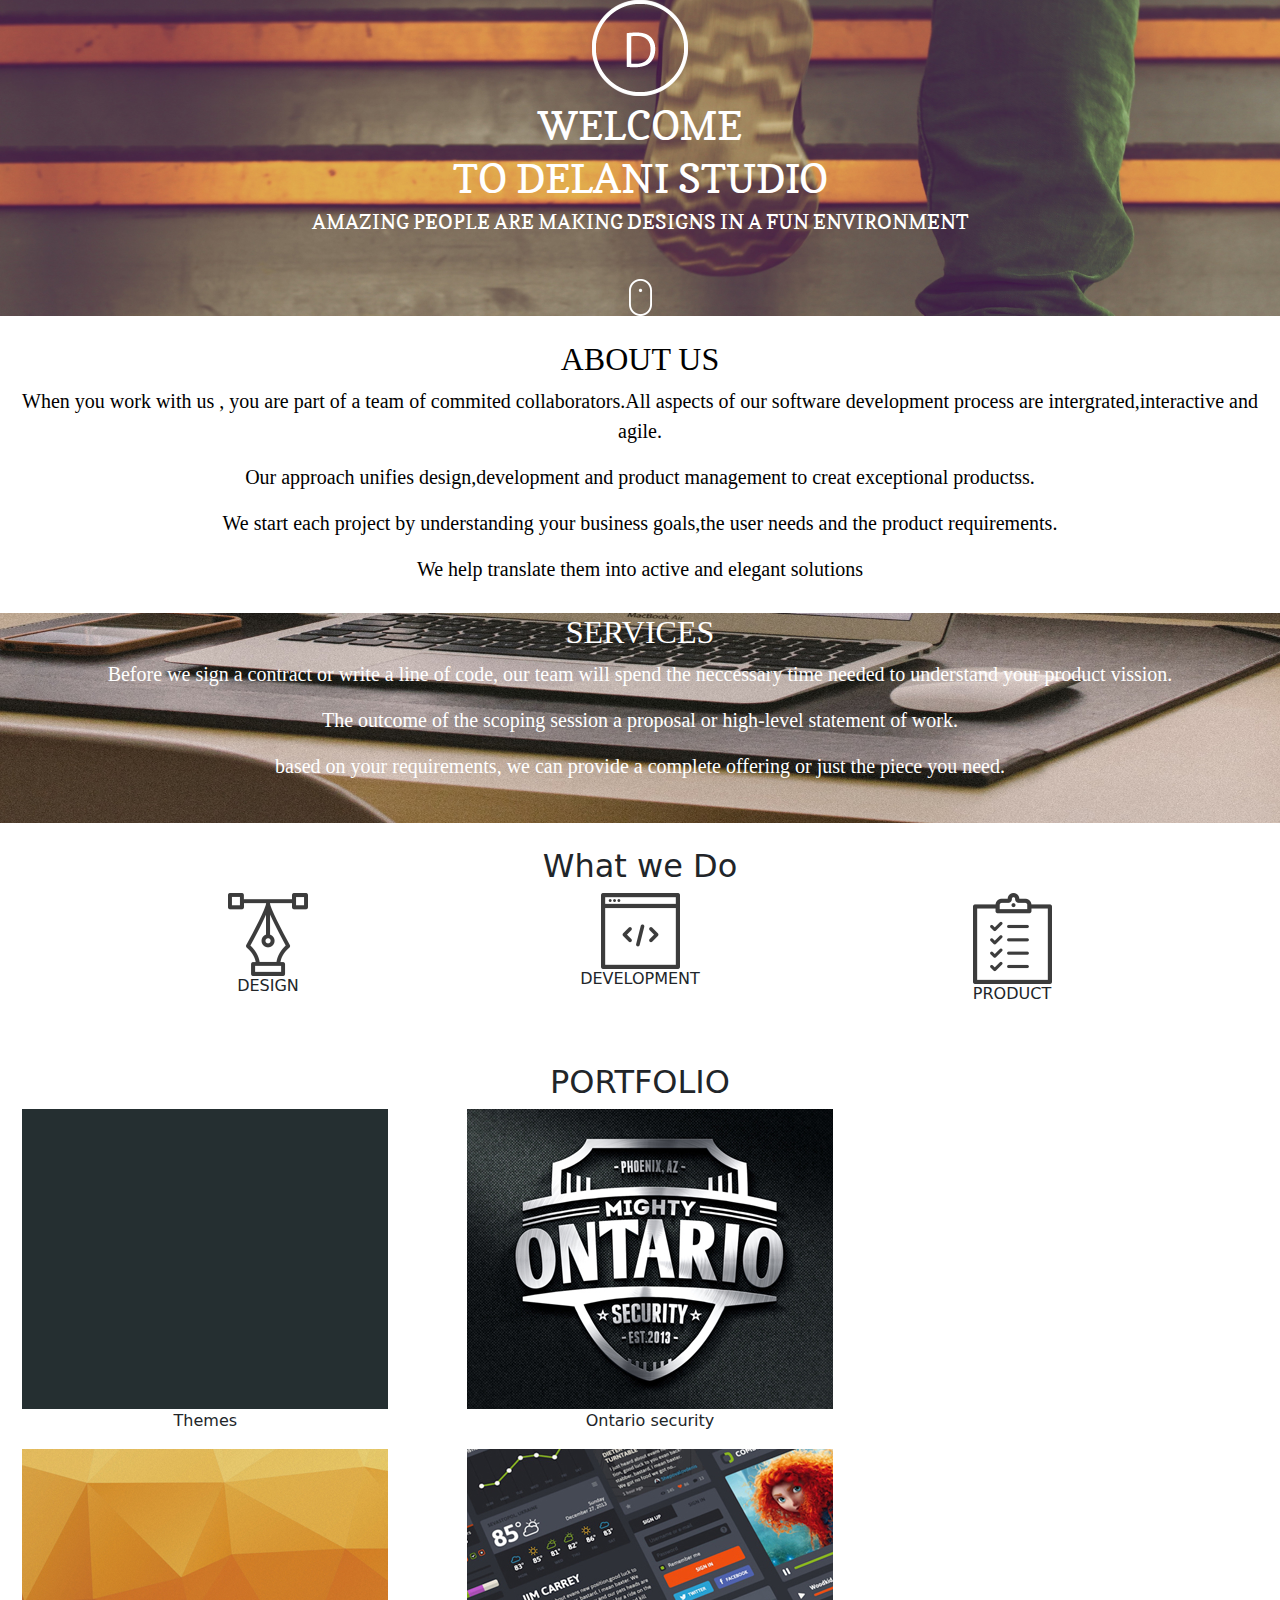
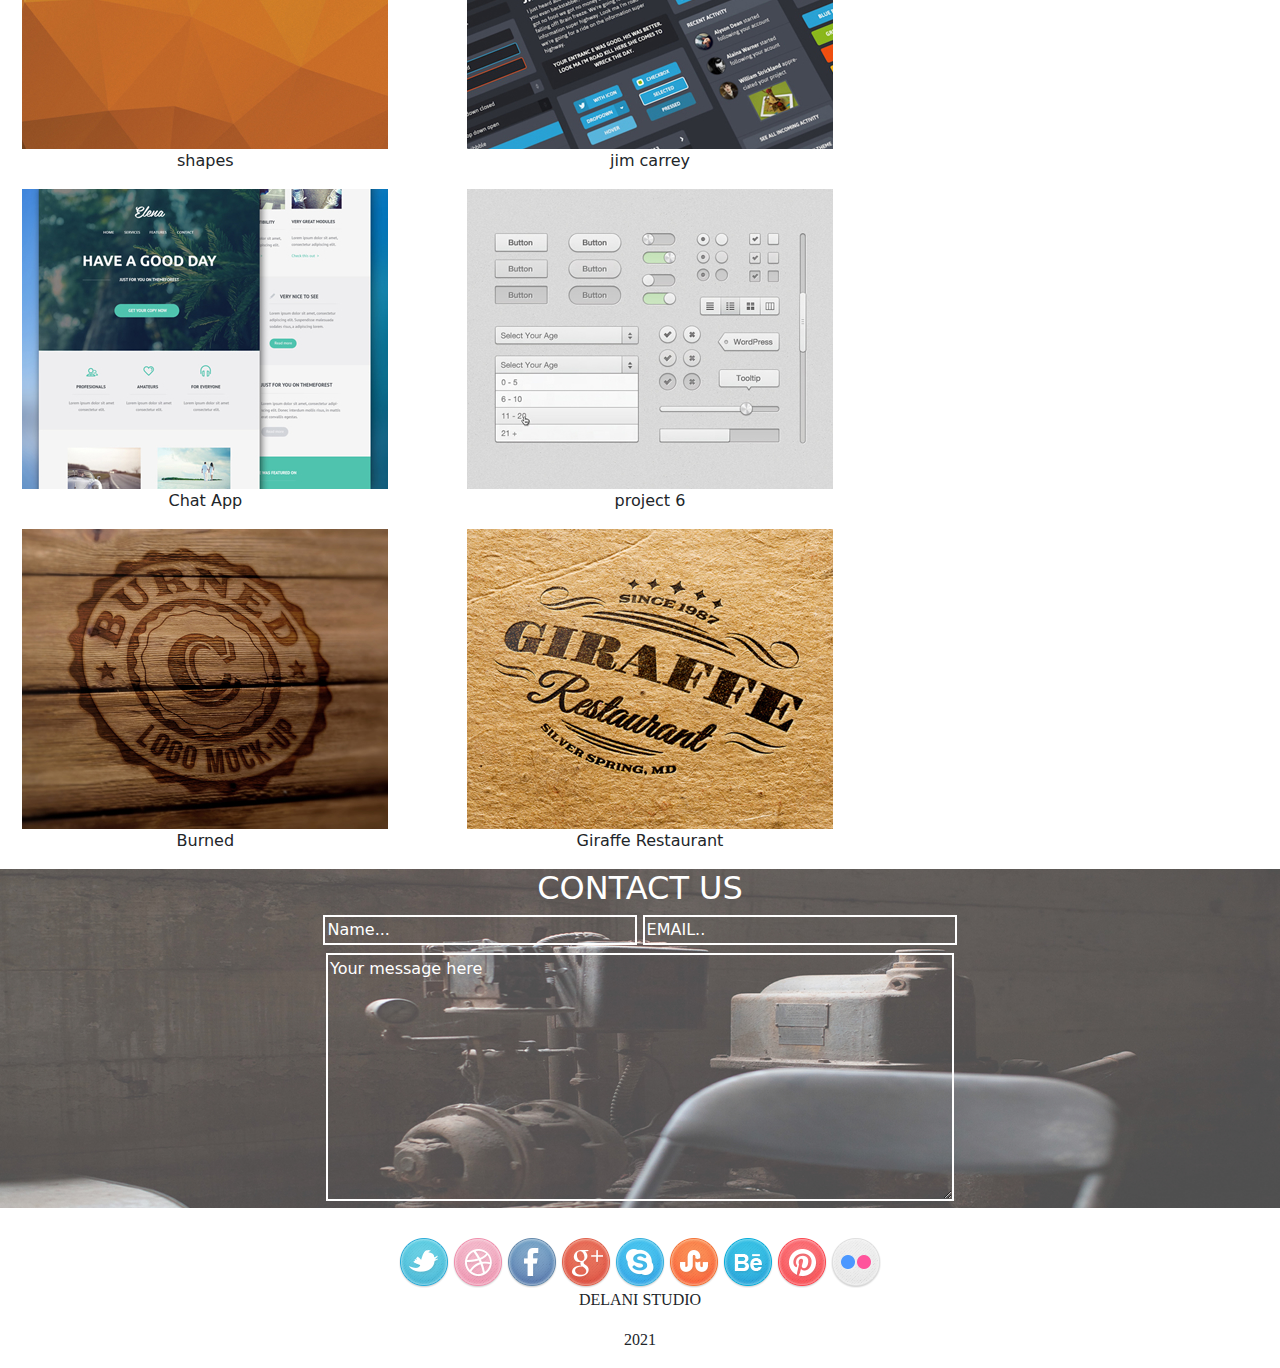
==== index.html @ 8b644bc6 "updated index.html" ====
<!DOCTYPE html>
<html lang="en">

<head>
  <meta charset="UTF-8">
  <meta http-equiv="X-UA-Compatible" content="IE=edge">
  <meta name="viewport" content="width=device-width, initial-scale=1.0">
  <link rel="stylesheet" href="index.css">
  <link rel="stylesheet" href="bootstrap.css">
  <script src="https://code.jquery.com/jquery-3.6.0.js" integrity="sha256-H+K7U5CnXl1h5ywQfKtSj8PCmoN9aaq30gDh27Xc0jk="
    crossorigin="anonymous"></script>

  <title>Delani Studio</title>
</head>

<body>
  <div class="start">
    <img src="/assets/logo.png" alt="mouse_click icon">
    <h1>WELCOME</h1>
    <h1>TO DELANI STUDIO</h1>
    <P>AMAZING PEOPLE ARE MAKING DESIGNS IN A FUN ENVIRONMENT</P>
    <img src="/assets/mouse_click.png" alt="">
  </div>
  <br>
  <div class="about" id="about-us">
    <h2 id="about">ABOUT US</h2>
    <P>When you work with us , you are part of a team of commited collaborators.All aspects of our software development
      process are intergrated,interactive and agile.</P>
    <p>Our approach unifies design,development and product management to creat exceptional productss.</p>
    <p>We start each project by understanding your business goals,the user needs and the product requirements.</p>
    <p>We help translate them into active and elegant solutions</p>
  </div>
  <div class="services">
    <div id="service">
      <h2>SERVICES</h2>
      <p>Before we sign a contract or write a line of code, our team will spend the neccessary time needed to understand
        your product vission.</p>
      <p>The outcome of the scoping session a proposal or high-level statement of work.</p>
      <p>based on your requirements, we can provide a complete offering or just the piece you need.

    </div>
  </div>
  <div class="we-do mt-4">
    <h2>What we Do</h2>
    <div class="container">
      <div class=" d-flex justify-content-center">
        <div class="col-md-4">
          <img class="design" src="./assets/design_icon.png" alt=" design icon.">
          <h6>DESIGN</h6>
          <p id="design"> Our design practice offers a full range of services including brand strategy, interaction and visual
            design and user experience testing.
            Throughout your project, our designers create and implement visual design and workflows, solicit user
            feedback and work with you to make sure what gets built is what is needed.</p>
          </p>
        </div>
        <div class="col-md-4">
          <img class="dev" src="./assets/dev_icon.png" alt=" dev. icon.">
          <h6>DEVELOPMENT</h6>
          <p id="dev"> All engineers are fluent in the latest enterprise, mobile and web development technologies.
            They collaborate with your team to write, and improve code on a daily basis, using proven practices such as
            test-driven development and pair programming.</p>
          </p>
        </div>
        <div class="col-md-4">
          <img class="product" src="./assets/product_icon.png" alt="product icon.">
          <h6>PRODUCT</h6>
          <p id="product"> Planning and development is iterative. Because we are constantly coding and testing, the products we build
            are always ready to go live.
            This iterative process allows for changes as business requirements evolve.</p>
          </p>

        </div>
      </div>
    </div>
  </div>





  <div class="portfolio">
    <h2>PORTFOLIO</h2>
    <div class="row" id="port">
      <div class="col-md-4" id="work1">
        <img src="assets/portfolio/work4.jpg" alt="work1">
        <p id="over" class="text">Themes</p>
      </div>
      <div class="col-md-4" id="work2">
        <img src="assets/portfolio/work3.jpg" alt="work2" id="work2">
        <p id="over2" class="text">Ontario security</p>
      </div>
      <div class="col-md-4" id="work3">
        <img src="assets/portfolio/work2.jpg" alt="work3">
        <p id="over3" class="text">shapes</p>
      </div>
      <div class="col-md-4" id="work4">
        <img src="assets/portfolio/work1.jpg" alt="work4">
        <p id="over4" class="text">jim carrey</p>
      </div>
    </div>
    <div class="row" id="port2">
      <div class="col-md-4" id="work5">
        <img src="assets/portfolio/work5.jpg" alt="work1">
        <p id="over5" class="text">Chat App</p>
      </div>
      <div class="col-md-4" id="work6">
        <img src="assets/portfolio/work6.jpg" alt="work2">
        <p id="over6" class="text">project 6</p>
      </div>
      <div class="col-md-4" id="work7">
        <img src="assets/portfolio/work7.jpg" alt="work3">
        <p id="over7" class="text">Burned</p>
      </div>
      <div class="col-md-4" id="work8">
        <img src="assets/portfolio/work8.jpg" alt="work4">
        <p id="over8" class="text">Giraffe Restaurant</p>
      </div>
    </div>
  </div>
  <div class="contact">
    <div class="container-fluid contact">
      <h2>CONTACT US</h2>
      <form class="contact-form" action="" method="post">
        <input type="text" class="contact-form col-md-3 " placeholder="Name...">
        <input type="email"class="eml col-md-3" name="EMAIL" id="email" placeholder="EMAIL..">
        <textarea name="Message" class="col-md-6 mt-2" id="" cols="30" rows="10" placeholder="Your message here"></textarea>

      </form>
    </div>
  </div>
  <div class="footer">
    <footer>
      <img src="assets/social_icons/twitter.png" alt="twitter">
      <img src="assets/social_icons/dribble.png" alt="dribble">
      <img src="assets/social_icons/facebook.png" alt="facebook">
      <img src="assets/social_icons/g_plus.png" alt="g_plus">
      <img src="assets/social_icons/skype.png" alt="skype">
      <img src="assets/social_icons/stumble_upon.png" alt="stumble_upon">
      <img src="assets/social_icons/behance.png" alt="behance">
      <img src="assets/social_icons/pinterest.png" alt="pinterest">
      <img src="assets/social_icons/flickr.png" alt="flickr">
      <p>DELANI STUDIO</p>
      <p>2021</p>
    </footer>

  </div>
  <script src="script.js"></script>

</body>

</html>
---- index.css ----
@import url('https://fonts.googleapis.com/css?family=Copse|Delius+Swash+Caps|Gabriela|Unkempt&display=swap');
html{
  scroll-behavior: smooth;
}
.start{
  background-image: url('./assets/h_img.jpg');
  background-size: cover;
  background-repeat: no-repeat;
  background-size: cover;
  color: white;
  text-align: center;
   font-family: 'Copse';
   font-size: 20px;
 }
.start h1{
   margin: 5px;
}
.start p{
  padding-bottom: 2%;
}
#logo{
  margin-top: 12px;
  margin-bottom: 24px;
  width: 70px;
  height: 75px;;
}
#mouse-click{
  
  padding-top : 22px;
  margin-top: 10%;
  padding-bottom: 30px; 
 }
 .about{
 padding-bottom: 1%;
text-align: center;
font-family: Georgia, 'Times New Roman', Times, serif;
color: black;
font-size: 20px;
 }
 .services{
   text-align: center;
   padding-bottom: 2%;
   background-image: url('./assets/s_image.jpg');
   background-size: cover;
   color: white;
   font-size: 20px;
   background-repeat: no-repeat;
   font-family: Georgia, 'Times New Roman', Times, serif;
 }
 .we-do{
   text-align: center;
  }
   
 .portfolio{
  justify-content: space-between;
   padding-top: 4%;
   text-align: center;
 }
 .contact{
  background-image: url('./assets/c_image.jpg');

  background-position:  center;
  background-size: cover;
  background-repeat: no-repeat;
  color: white;
  text-align: center;

  }
   .footer{
    text-align: center;
     padding-top: 30px;
    font-family:  serif ;
  
  }
  footer p{
    /* padding-top: 40px; */
  }
 
  
     .col-md-3 img{
      width:100%px;
      margin: 20px;
    }
    
  #port{
    display: flex;
  column-gap: 10px;
  }
   #port2{
     display: flex; 
     column-gap: 10px;

     }  
   
 .we-do p{
   display: none;
 }
 input,textarea{
   background-color: transparent;
   border: 2px solid white;
 }
 ::placeholder{
   color: white;
 }
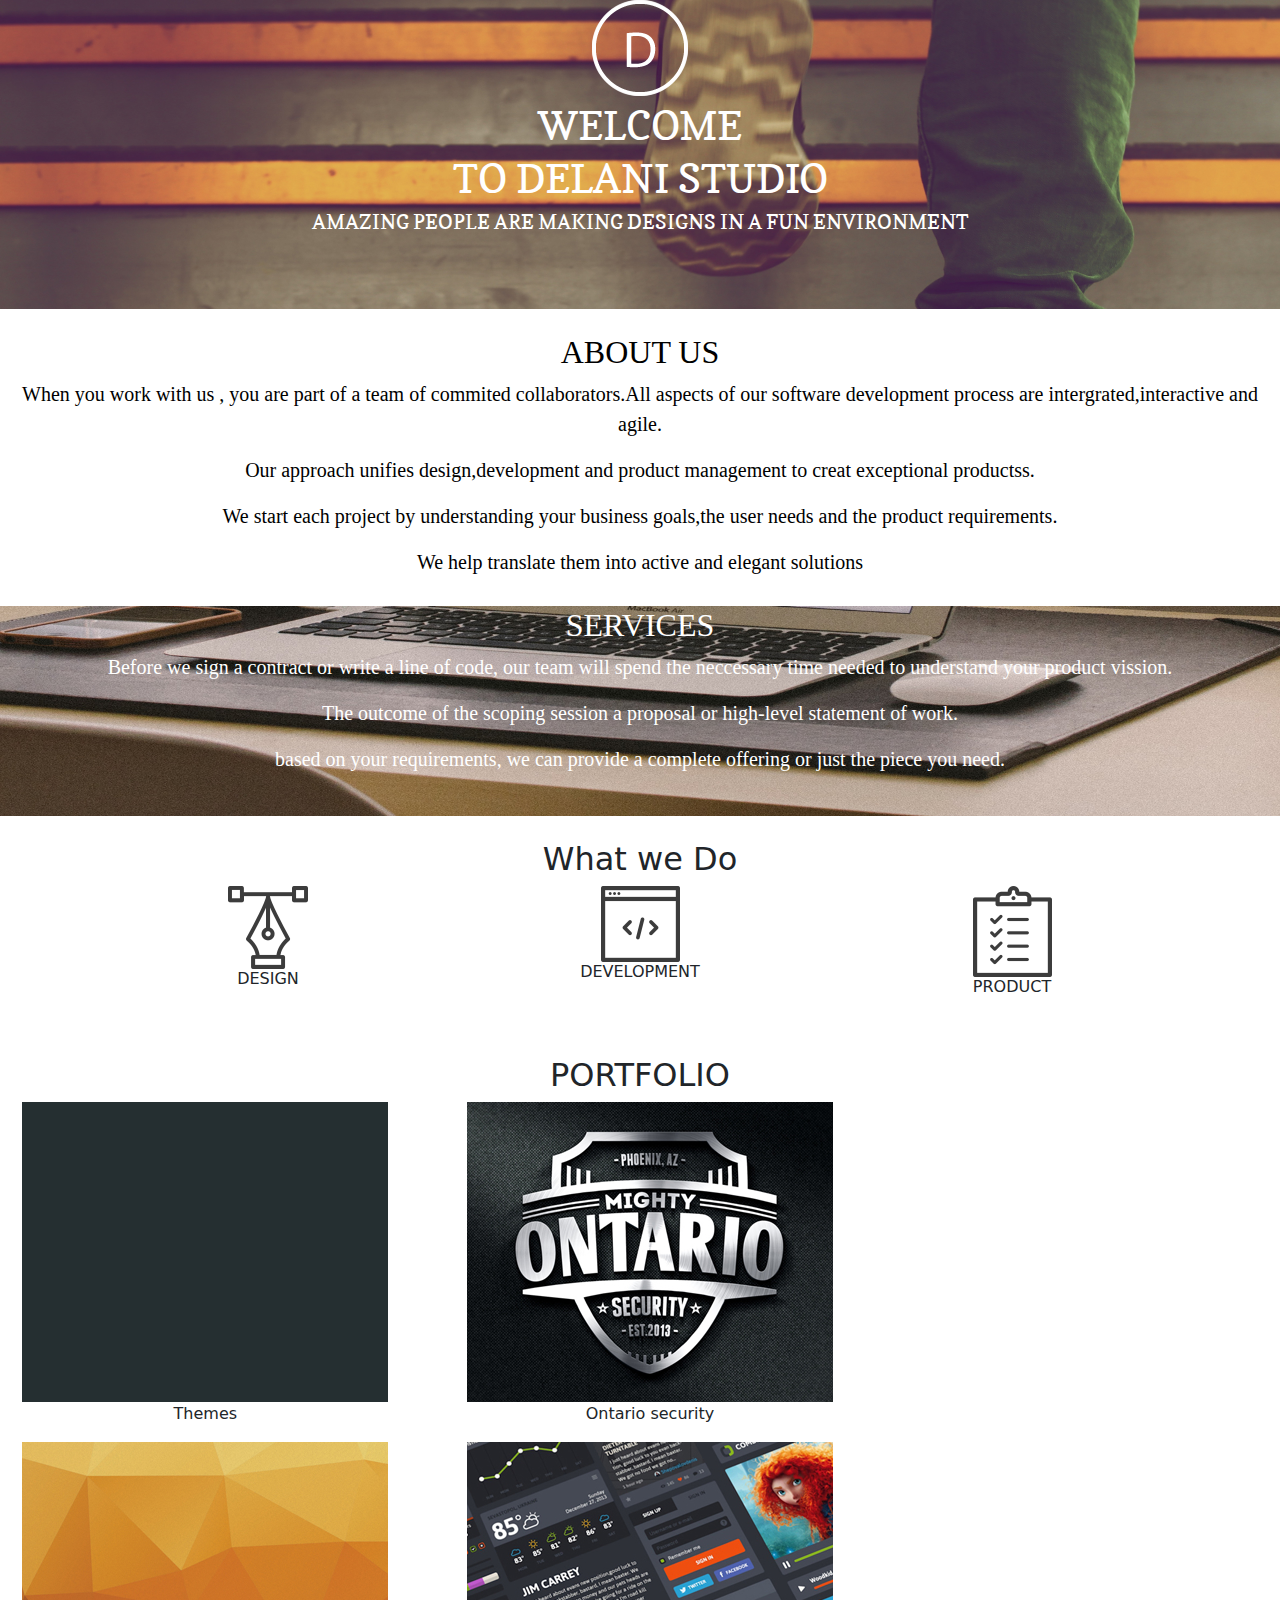
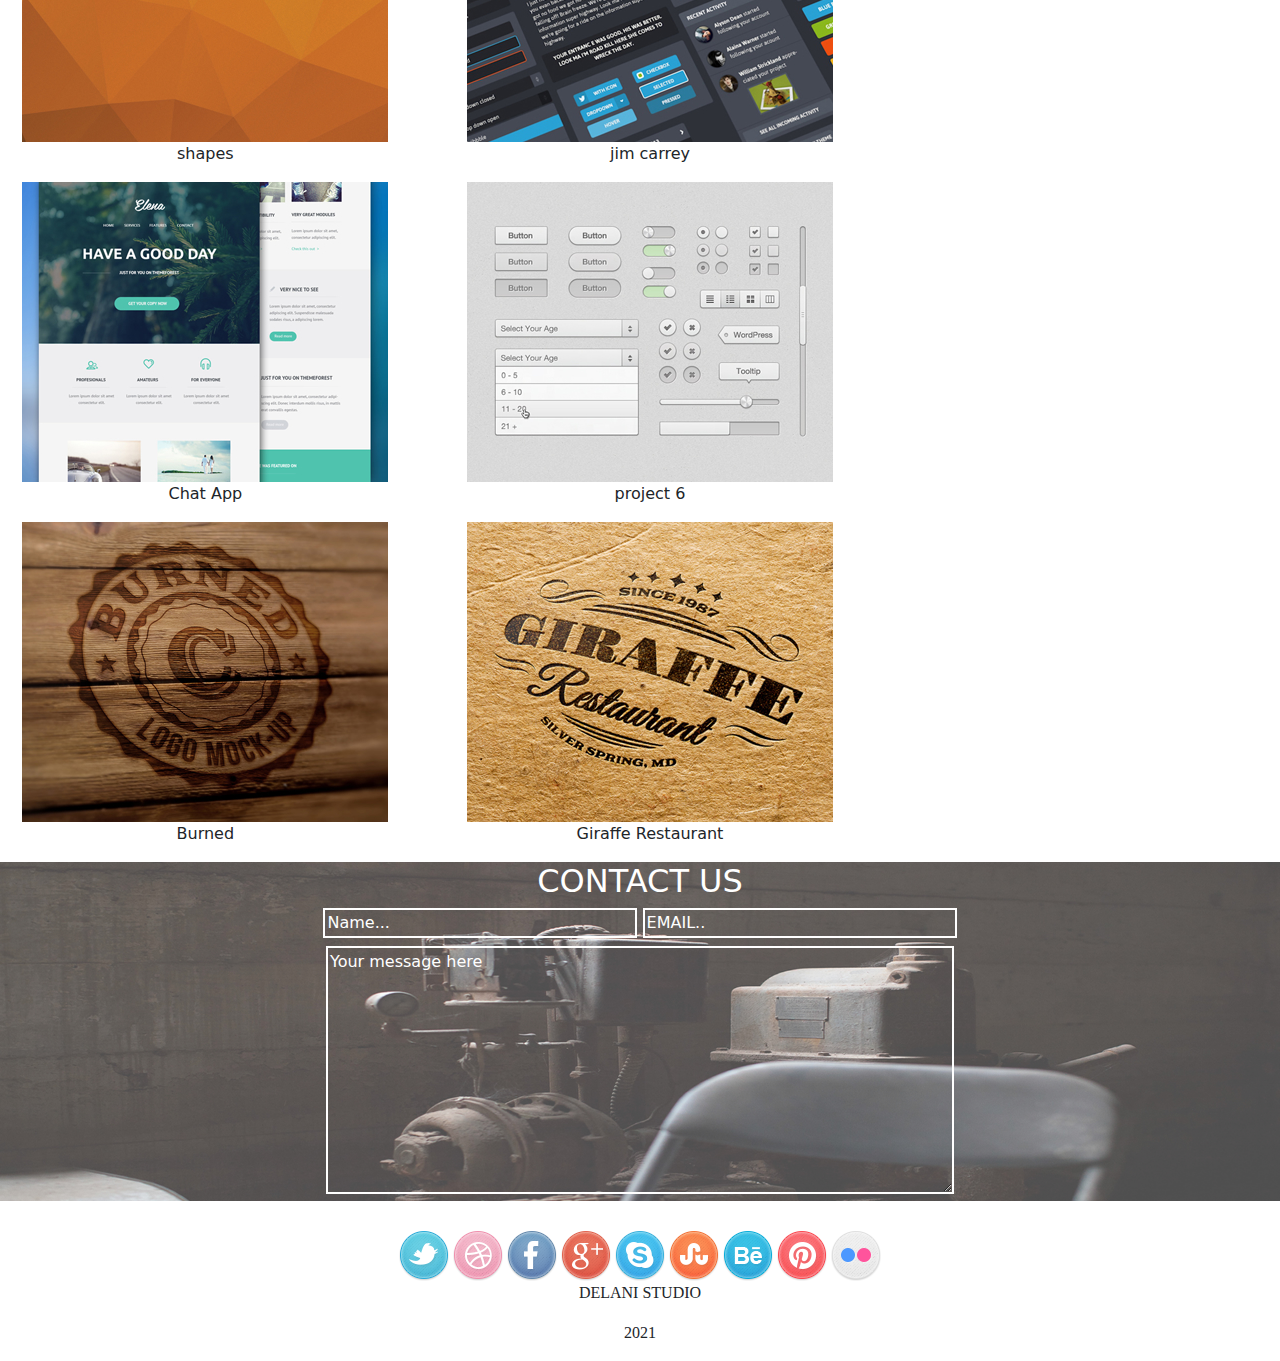
==== commit ceb6d471: "added an image" ====
--- a/index.html
+++ b/index.html
@@ -15,11 +15,11 @@
 
 <body>
   <div class="start">
-    <img src="/assets/logo.png" alt="mouse_click icon">
+    <img src="../assets/logo.png" alt="mouse_click icon">
     <h1>WELCOME</h1>
     <h1>TO DELANI STUDIO</h1>
     <P>AMAZING PEOPLE ARE MAKING DESIGNS IN A FUN ENVIRONMENT</P>
-    <img src="/assets/mouse_click.png" alt="">
+    <img src="../Delani/assets/mouse_click.png" alt="">
   </div>
   <br>
   <div class="about" id="about-us">
--- a/index.css
+++ b/index.css
@@ -4,7 +4,7 @@
   scroll-behavior: smooth;
 }
 .start{
-  background-image: url('./assets/h_img.jpg');
+  background-image: url('../assets/h_img.jpg');
   background-size: cover;
   background-repeat: no-repeat;
   background-size: cover;
@@ -41,7 +41,7 @@
  .services{
    text-align: center;
    padding-bottom: 2%;
-   background-image: url('./assets/s_image.jpg');
+   background-image: url('../assets/s_image.jpg');
    background-size: cover;
    color: white;
    font-size: 20px;
@@ -58,7 +58,7 @@
    text-align: center;
  }
  .contact{
-  background-image: url('./assets/c_image.jpg');
+  background-image: url('../assets/c_image.jpg');
 
   background-position:  center;
   background-size: cover;
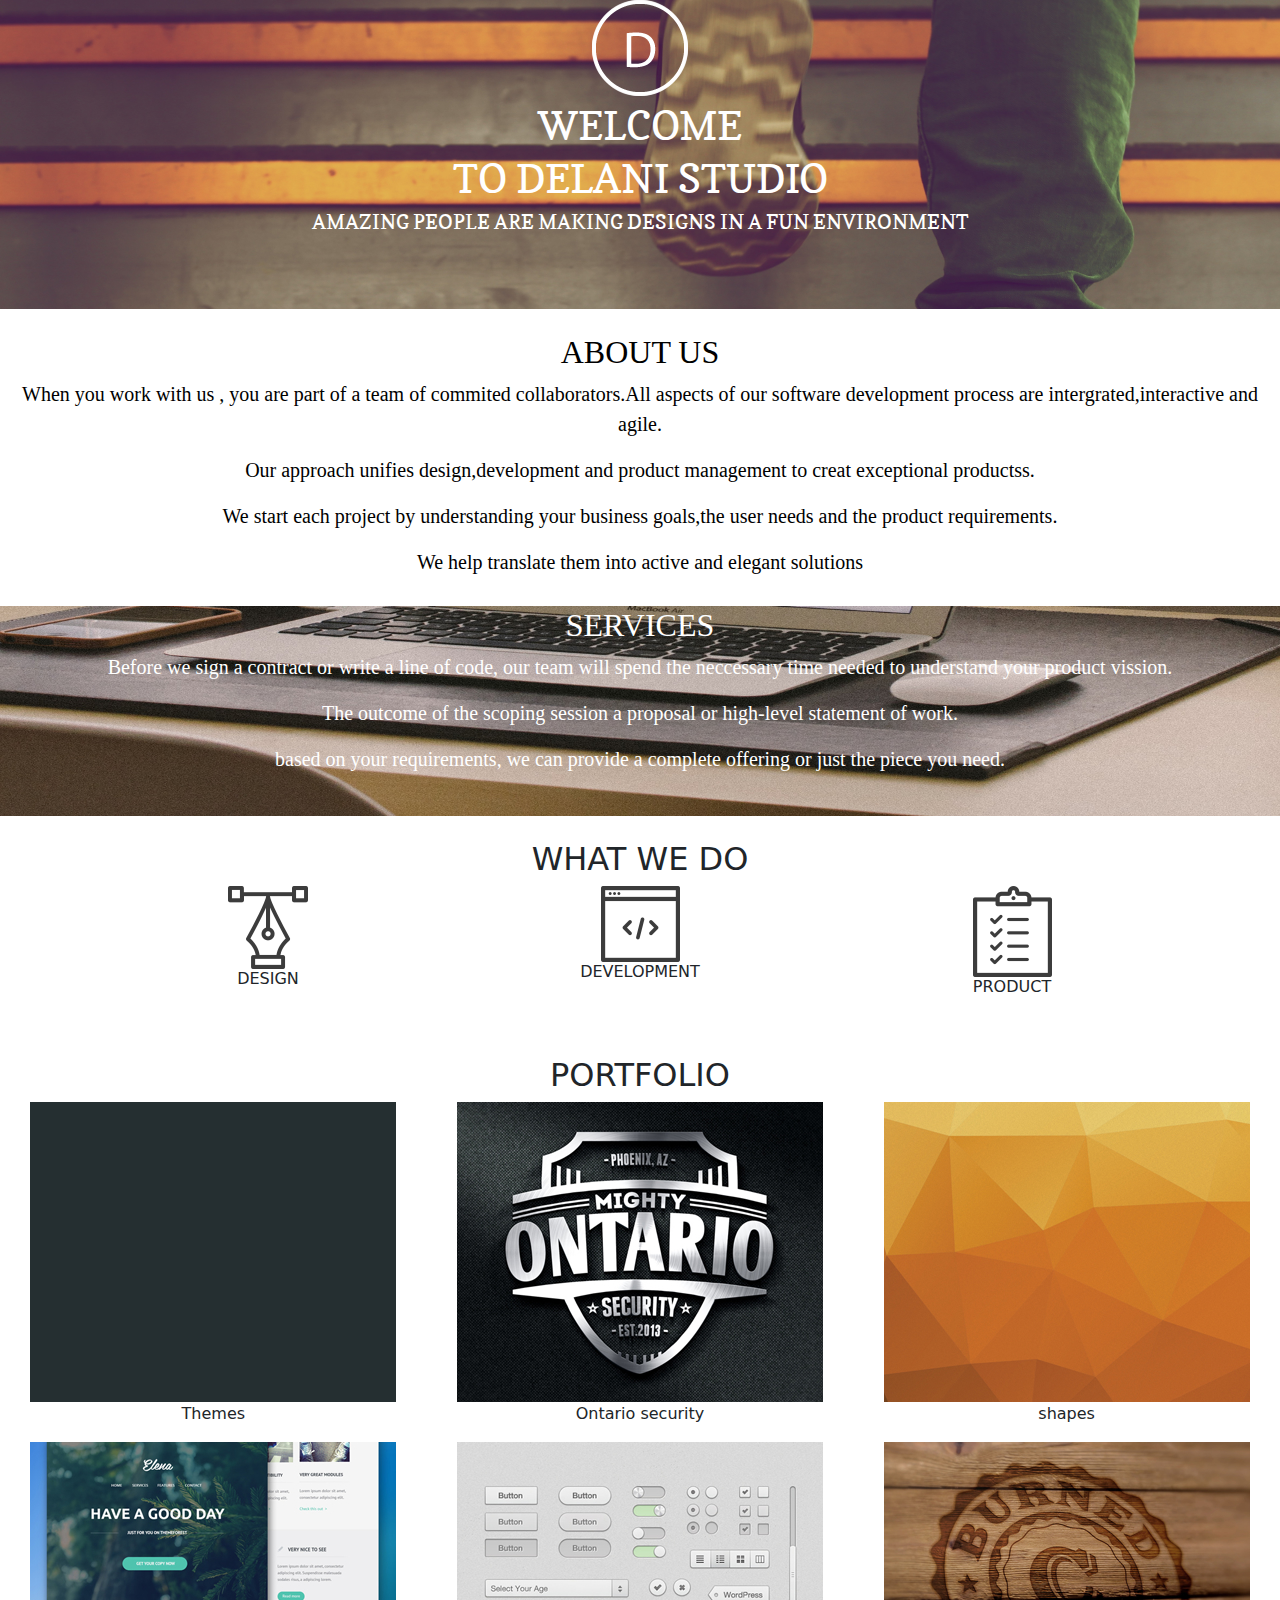
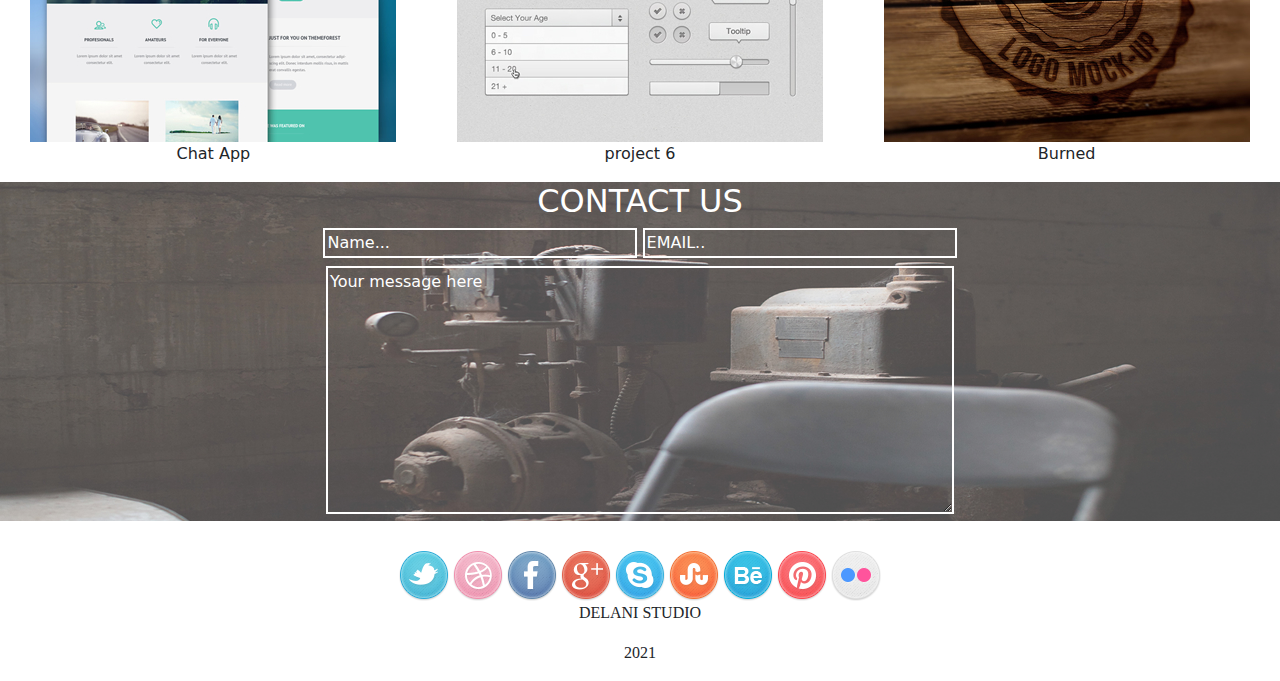
==== commit 10de780c: "added jquery" ====
--- a/index.html
+++ b/index.html
@@ -15,11 +15,11 @@
 
 <body>
   <div class="start">
-    <img src="../assets/logo.png" alt="mouse_click icon">
+    <img src="./assets/logo.png" alt="mouse_click icon">
     <h1>WELCOME</h1>
     <h1>TO DELANI STUDIO</h1>
     <P>AMAZING PEOPLE ARE MAKING DESIGNS IN A FUN ENVIRONMENT</P>
-    <img src="../Delani/assets/mouse_click.png" alt="">
+    <img src="./Delani/assets/mouse_click.png" alt="">
   </div>
   <br>
   <div class="about" id="about-us">
@@ -41,7 +41,7 @@
     </div>
   </div>
   <div class="we-do mt-4">
-    <h2>What we Do</h2>
+    <h2>WHAT WE DO</h2>
     <div class="container">
       <div class=" d-flex justify-content-center">
         <div class="col-md-4">
@@ -80,7 +80,7 @@
 
   <div class="portfolio">
     <h2>PORTFOLIO</h2>
-    <div class="row" id="port">
+    <div class=" d-flex" id="port">
       <div class="col-md-4" id="work1">
         <img src="assets/portfolio/work4.jpg" alt="work1">
         <p id="over" class="text">Themes</p>
@@ -98,7 +98,7 @@
         <p id="over4" class="text">jim carrey</p>
       </div>
     </div>
-    <div class="row" id="port2">
+    <div class="d-flex" id="port2">
       <div class="col-md-4" id="work5">
         <img src="assets/portfolio/work5.jpg" alt="work1">
         <p id="over5" class="text">Chat App</p>
--- a/index.css
+++ b/index.css
@@ -73,33 +73,16 @@
     font-family:  serif ;
   
   }
-  footer p{
-    /* padding-top: 40px; */
-  }
- 
-  
-     .col-md-3 img{
-      width:100%px;
-      margin: 20px;
-    }
-    
-  #port{
-    display: flex;
-  column-gap: 10px;
-  }
-   #port2{
-     display: flex; 
-     column-gap: 10px;
-
-     }  
-   
+      
  .we-do p{
    display: none;
  }
  input,textarea{
    background-color: transparent;
    border: 2px solid white;
+   color: white;
  }
  ::placeholder{
    color: white;
- }+ }
+ 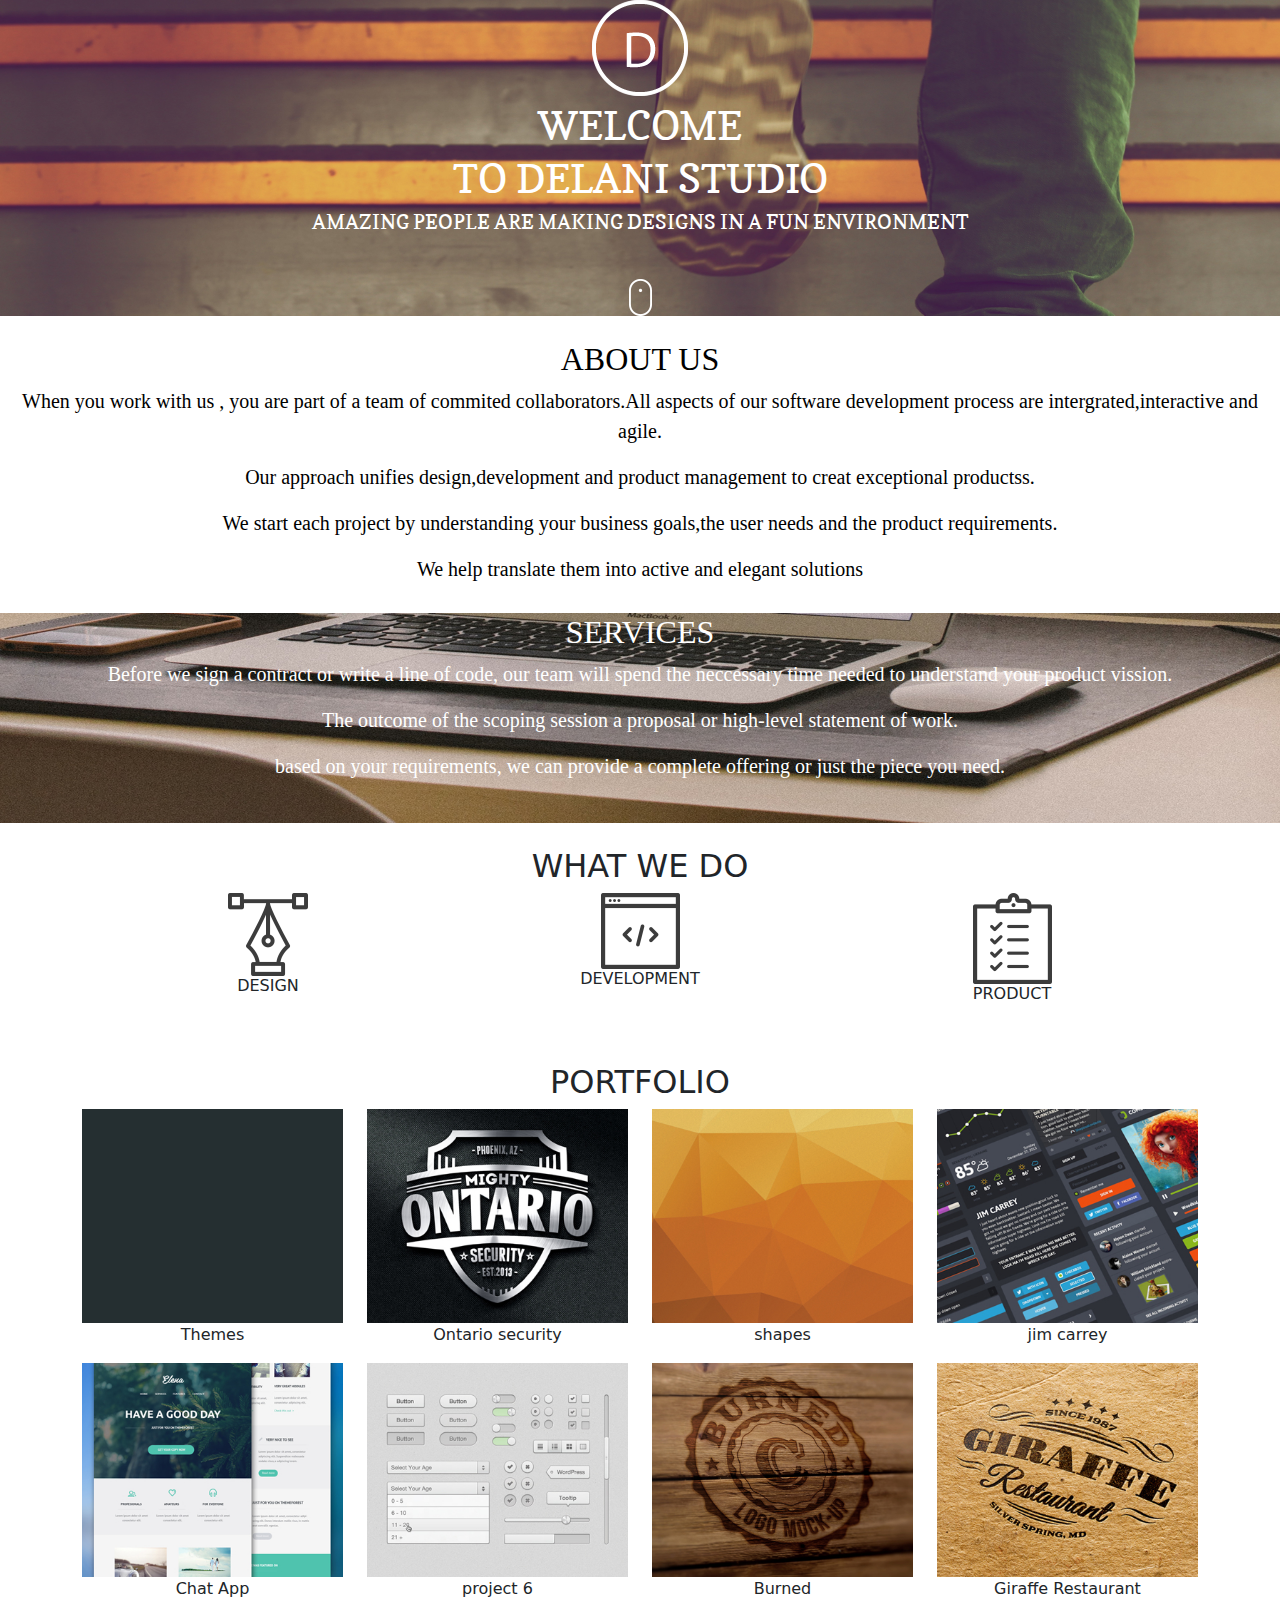
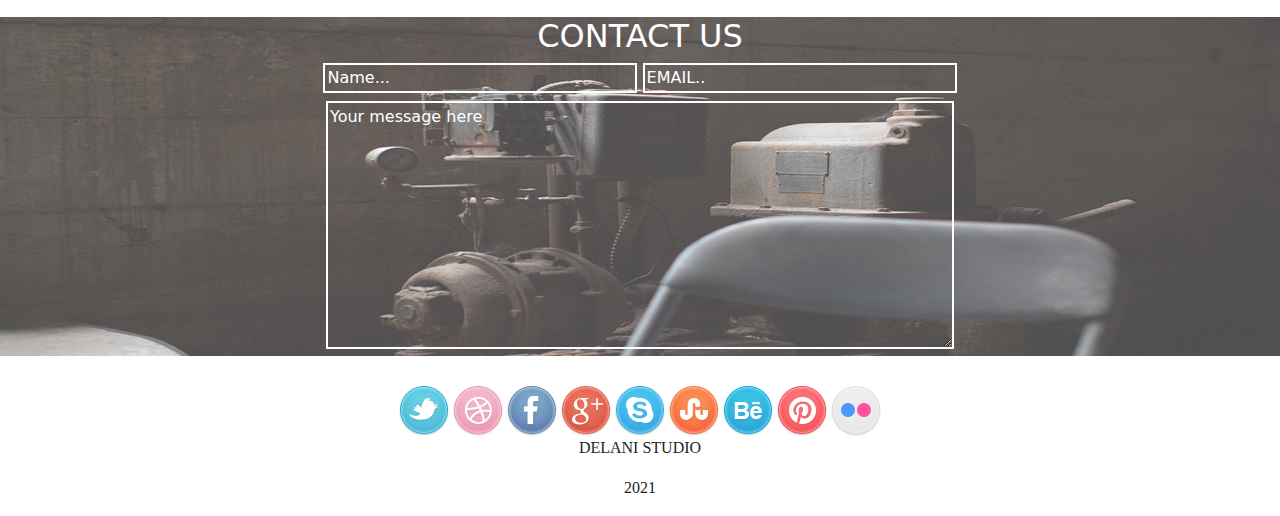
==== commit 2cdfc261: "updated portfolio section" ====
--- a/index.html
+++ b/index.html
@@ -7,9 +7,6 @@
   <meta name="viewport" content="width=device-width, initial-scale=1.0">
   <link rel="stylesheet" href="index.css">
   <link rel="stylesheet" href="bootstrap.css">
-  <script src="https://code.jquery.com/jquery-3.6.0.js" integrity="sha256-H+K7U5CnXl1h5ywQfKtSj8PCmoN9aaq30gDh27Xc0jk="
-    crossorigin="anonymous"></script>
-
   <title>Delani Studio</title>
 </head>
 
@@ -19,7 +16,7 @@
     <h1>WELCOME</h1>
     <h1>TO DELANI STUDIO</h1>
     <P>AMAZING PEOPLE ARE MAKING DESIGNS IN A FUN ENVIRONMENT</P>
-    <img src="./Delani/assets/mouse_click.png" alt="">
+    <img src="./assets/mouse_click.png" alt="">
   </div>
   <br>
   <div class="about" id="about-us">
@@ -80,42 +77,44 @@
 
   <div class="portfolio">
     <h2>PORTFOLIO</h2>
-    <div class=" d-flex" id="port">
-      <div class="col-md-4" id="work1">
-        <img src="assets/portfolio/work4.jpg" alt="work1">
+    <div class="container"> 
+    <div class=" d-flex row" id="port">
+      <div class="col-md-3" id="work1">
+        <img src="assets/portfolio/work4.jpg"class="img-fluid"  alt="work1">
         <p id="over" class="text">Themes</p>
       </div>
-      <div class="col-md-4" id="work2">
-        <img src="assets/portfolio/work3.jpg" alt="work2" id="work2">
+      <div class="col-md-3" id="work2">
+        <img src="assets/portfolio/work3.jpg" class="img-fluid" alt="work2" id="work2">
         <p id="over2" class="text">Ontario security</p>
       </div>
-      <div class="col-md-4" id="work3">
-        <img src="assets/portfolio/work2.jpg" alt="work3">
+      <div class="col-md-3" id="work3">
+        <img src="assets/portfolio/work2.jpg" class="img-fluid"  alt="work3">
         <p id="over3" class="text">shapes</p>
       </div>
-      <div class="col-md-4" id="work4">
-        <img src="assets/portfolio/work1.jpg" alt="work4">
+      <div class="col-md-3" id="work4">
+        <img src="assets/portfolio/work1.jpg"class="img-fluid"   alt="work4">
         <p id="over4" class="text">jim carrey</p>
       </div>
     </div>
-    <div class="d-flex" id="port2">
-      <div class="col-md-4" id="work5">
-        <img src="assets/portfolio/work5.jpg" alt="work1">
+    <div class="d-flex row" id="port2">
+      <div class="col-md-3" id="work5">
+        <img src="assets/portfolio/work5.jpg" class="img-fluid"  alt="work1">
         <p id="over5" class="text">Chat App</p>
       </div>
-      <div class="col-md-4" id="work6">
-        <img src="assets/portfolio/work6.jpg" alt="work2">
+      <div class="col-md-3" id="work6">
+        <img src="assets/portfolio/work6.jpg"class="img-fluid"  alt="work2">
         <p id="over6" class="text">project 6</p>
       </div>
-      <div class="col-md-4" id="work7">
-        <img src="assets/portfolio/work7.jpg" alt="work3">
+      <div class="col-md-3" id="work7">
+        <img src="assets/portfolio/work7.jpg"class="img-fluid"  alt="work3">
         <p id="over7" class="text">Burned</p>
       </div>
-      <div class="col-md-4" id="work8">
-        <img src="assets/portfolio/work8.jpg" alt="work4">
+      <div class="col-md-3" id="work8">
+        <img src="assets/portfolio/work8.jpg" class="img-fluid"  alt="work4">
         <p id="over8" class="text">Giraffe Restaurant</p>
       </div>
     </div>
+  </div>
   </div>
   <div class="contact">
     <div class="container-fluid contact">
@@ -144,7 +143,10 @@
     </footer>
 
   </div>
-  <script src="script.js"></script>
+  <script src="./script.js"></script>
+  <script src="https://code.jquery.com/jquery-3.6.0.js" integrity="sha256-H+K7U5CnXl1h5ywQfKtSj8PCmoN9aaq30gDh27Xc0jk="
+  crossorigin="anonymous"></script>
+
 
 </body>
 
--- a/index.css
+++ b/index.css
@@ -85,4 +85,7 @@
  ::placeholder{
    color: white;
  }
+ .portfolio img{
+   column-gap: 10px;
+ }
  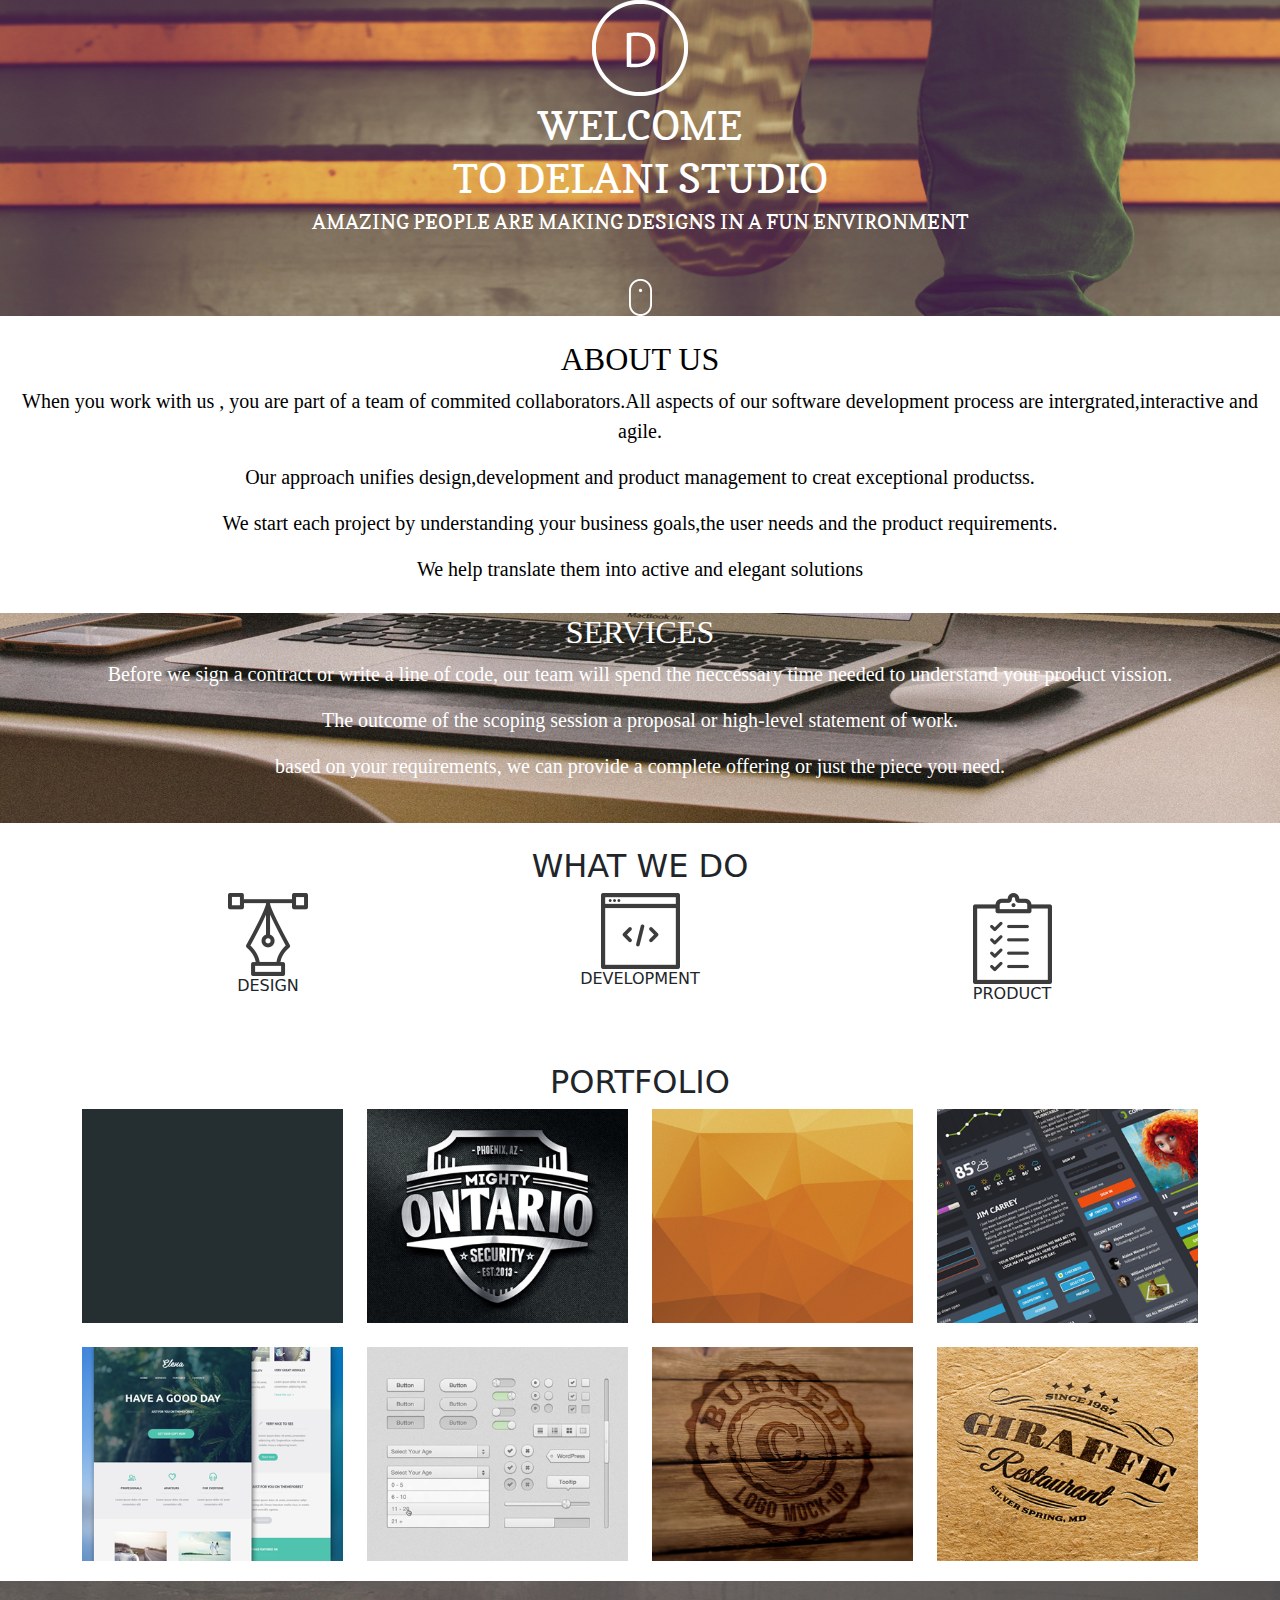
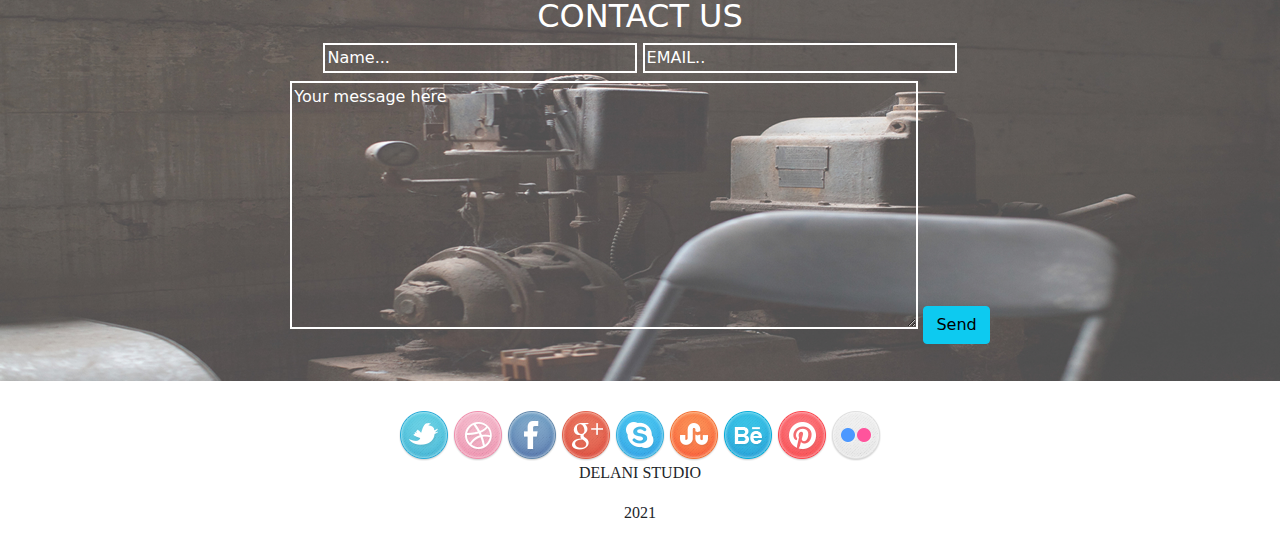
==== commit 924e96c7: "added a paragraph" ====
--- a/index.html
+++ b/index.html
@@ -7,7 +7,7 @@
   <meta name="viewport" content="width=device-width, initial-scale=1.0">
   <link rel="stylesheet" href="index.css">
   <link rel="stylesheet" href="bootstrap.css">
-  <title>Delani Studio</title>
+   <title>Delani Studio</title>
 </head>
 
 <body>
@@ -45,7 +45,7 @@
           <img class="design" src="./assets/design_icon.png" alt=" design icon.">
           <h6>DESIGN</h6>
           <p id="design"> Our design practice offers a full range of services including brand strategy, interaction and visual
-            design and user experience testing.
+            design and user experience testing.<br>
             Throughout your project, our designers create and implement visual design and workflows, solicit user
             feedback and work with you to make sure what gets built is what is needed.</p>
           </p>
@@ -81,49 +81,49 @@
     <div class=" d-flex row" id="port">
       <div class="col-md-3" id="work1">
         <img src="assets/portfolio/work4.jpg"class="img-fluid"  alt="work1">
-        <p id="over" class="text">Themes</p>
+        <p id="over" class="text1">Themes</p>
       </div>
       <div class="col-md-3" id="work2">
         <img src="assets/portfolio/work3.jpg" class="img-fluid" alt="work2" id="work2">
-        <p id="over2" class="text">Ontario security</p>
+        <p id="over" class="text2">Ontario security</p>
       </div>
       <div class="col-md-3" id="work3">
         <img src="assets/portfolio/work2.jpg" class="img-fluid"  alt="work3">
-        <p id="over3" class="text">shapes</p>
+        <p id="over" class="text3">shapes</p>
       </div>
       <div class="col-md-3" id="work4">
         <img src="assets/portfolio/work1.jpg"class="img-fluid"   alt="work4">
-        <p id="over4" class="text">jim carrey</p>
+        <p id="over" class="text4">jim carrey</p>
       </div>
     </div>
-    <div class="d-flex row" id="port2">
+    <div class="d-flex row mt-4" id="port2">
       <div class="col-md-3" id="work5">
         <img src="assets/portfolio/work5.jpg" class="img-fluid"  alt="work1">
-        <p id="over5" class="text">Chat App</p>
+        <p id="over" class="text5">Chat App</p>
       </div>
       <div class="col-md-3" id="work6">
         <img src="assets/portfolio/work6.jpg"class="img-fluid"  alt="work2">
-        <p id="over6" class="text">project 6</p>
+        <p id="over" class="text6">project 6</p>
       </div>
       <div class="col-md-3" id="work7">
         <img src="assets/portfolio/work7.jpg"class="img-fluid"  alt="work3">
-        <p id="over7" class="text">Burned</p>
+        <p id="over" class="text7">Burned</p>
       </div>
       <div class="col-md-3" id="work8">
         <img src="assets/portfolio/work8.jpg" class="img-fluid"  alt="work4">
-        <p id="over8" class="text">Giraffe Restaurant</p>
+        <p id="over" class="text8">Giraffe Restaurant</p>
       </div>
     </div>
   </div>
   </div>
   <div class="contact">
     <div class="container-fluid contact">
-      <h2>CONTACT US</h2>
+      <h2 class="pt-3">CONTACT US</h2>
       <form class="contact-form" action="" method="post">
         <input type="text" class="contact-form col-md-3 " placeholder="Name...">
         <input type="email"class="eml col-md-3" name="EMAIL" id="email" placeholder="EMAIL..">
         <textarea name="Message" class="col-md-6 mt-2" id="" cols="30" rows="10" placeholder="Your message here"></textarea>
-
+          <button class="btn btn-info">Send</button>
       </form>
     </div>
   </div>
@@ -143,10 +143,8 @@
     </footer>
 
   </div>
-  <script src="./script.js"></script>
-  <script src="https://code.jquery.com/jquery-3.6.0.js" integrity="sha256-H+K7U5CnXl1h5ywQfKtSj8PCmoN9aaq30gDh27Xc0jk="
-  crossorigin="anonymous"></script>
-
+  <script src="https://code.jquery.com/jquery-3.6.0.min.js" integrity="sha256-/xUj+3OJU5yExlq6GSYGSHk7tPXikynS7ogEvDej/m4="crossorigin="anonymous"></script>
+  <script src="script.js"></script>
 
 </body>
 
--- a/index.css
+++ b/index.css
@@ -65,7 +65,8 @@
   background-repeat: no-repeat;
   color: white;
   text-align: center;
-
+  margin-top: 20px;
+  height: 400px;
   }
    .footer{
     text-align: center;
@@ -88,4 +89,20 @@
  .portfolio img{
    column-gap: 10px;
  }
+ 
+ #over{
+   position: relative;
+   bottom: 60%;
+   color:white;
+   left: 15%;
+   background-color: rgba(0, 0, 0, 0.3);
+   width: 70%;
+   height: 55%;
+   border: white 5px solid;
+   font-size: 30px;
+   
+ }
+ #over{
+   display: none;
+ }
  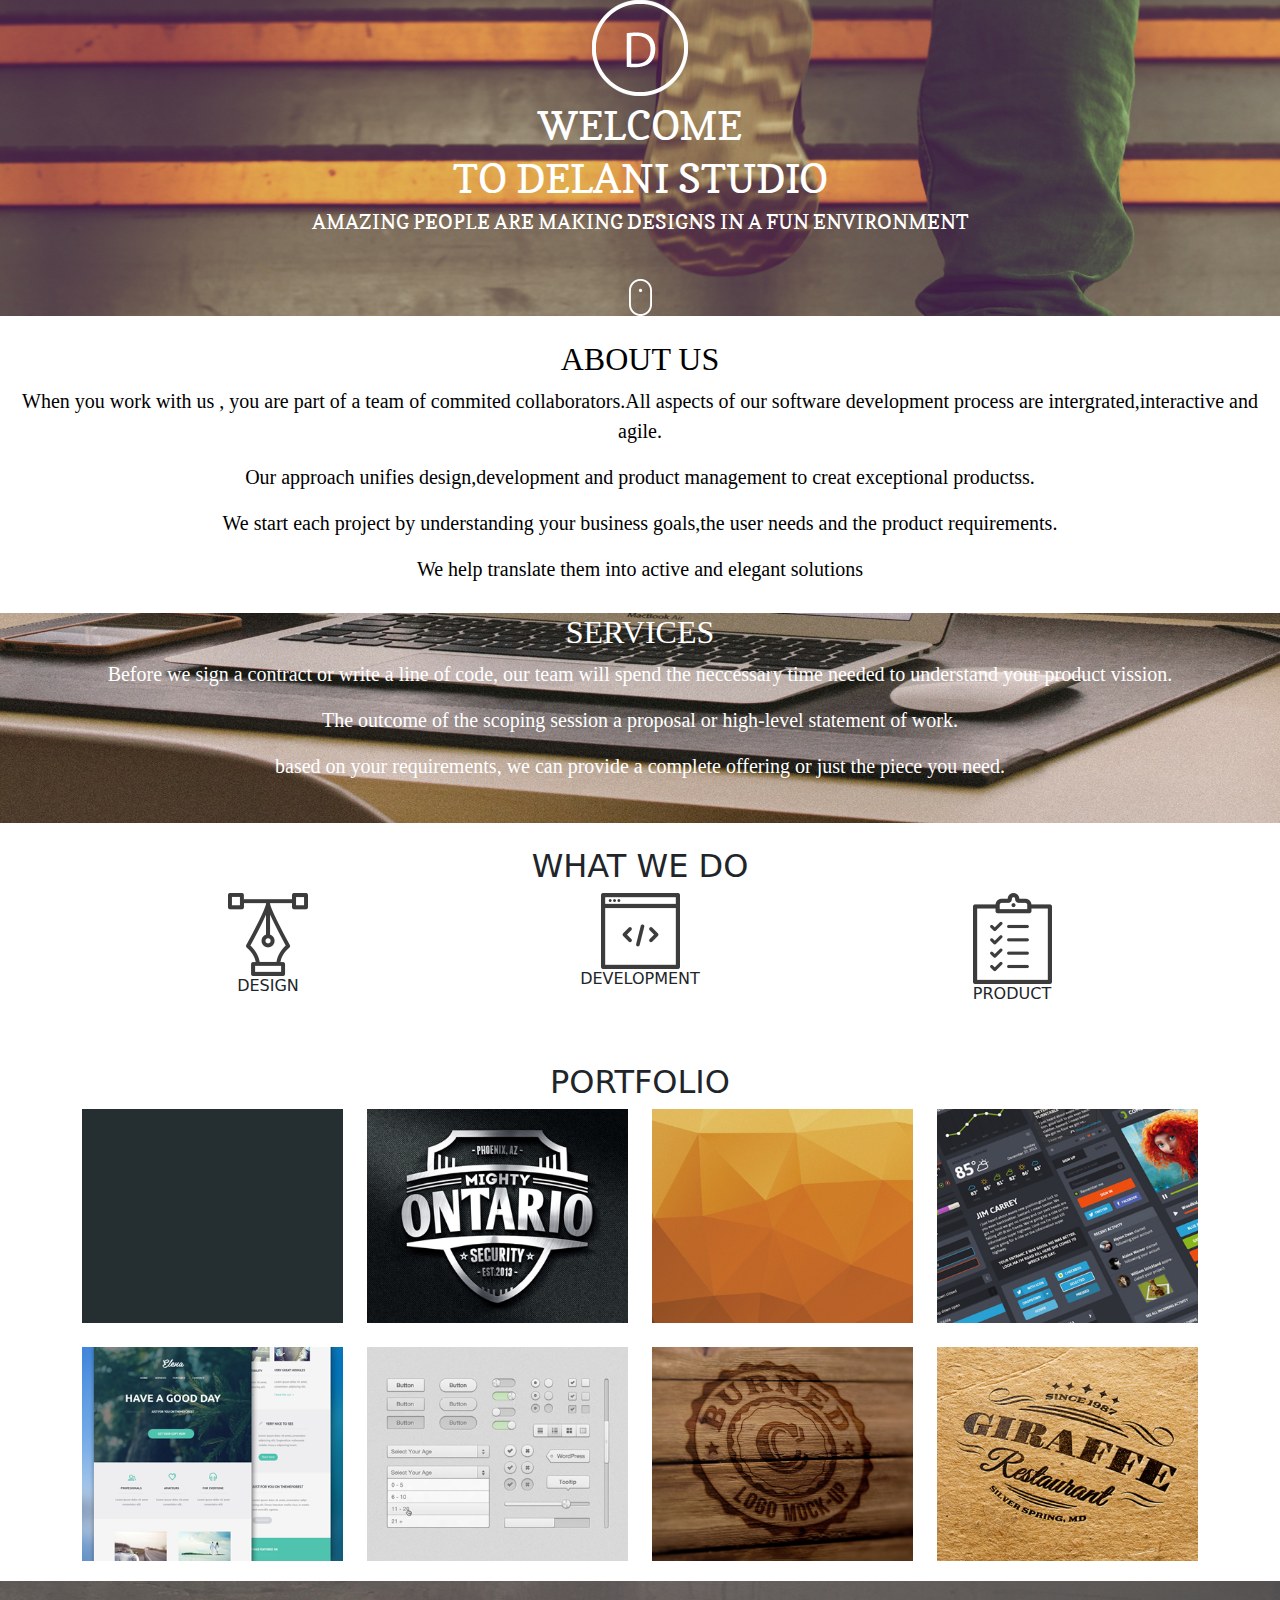
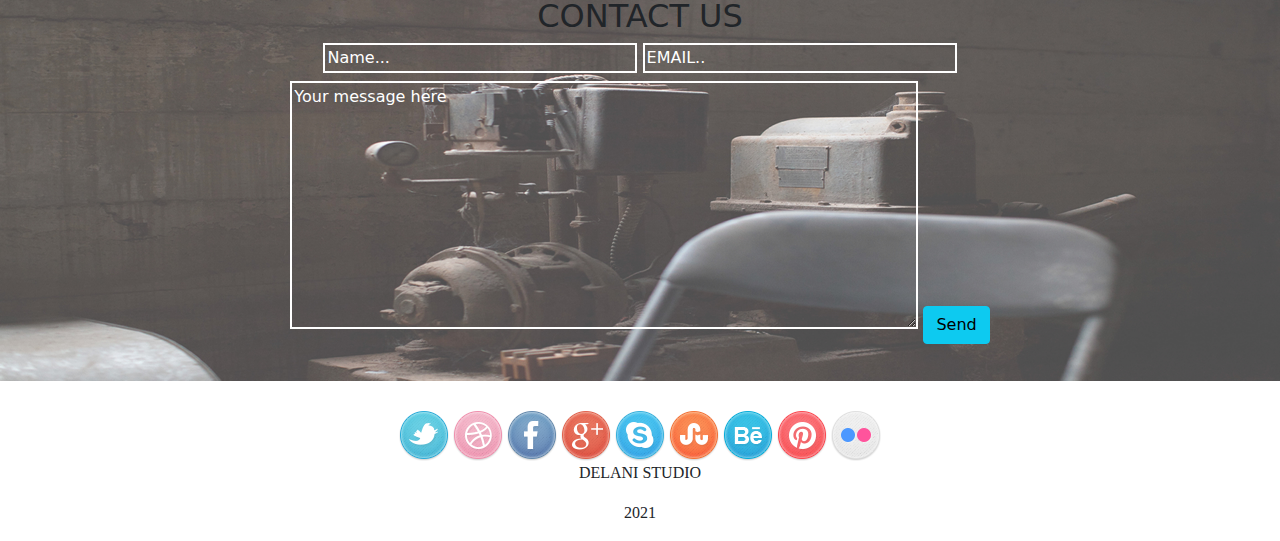
==== commit f230417a: "updated script.js" ====
--- a/index.html
+++ b/index.html
@@ -119,11 +119,11 @@
   <div class="contact">
     <div class="container-fluid contact">
       <h2 class="pt-3">CONTACT US</h2>
-      <form class="contact-form" action="" method="post">
-        <input type="text" class="contact-form col-md-3 " placeholder="Name...">
-        <input type="email"class="eml col-md-3" name="EMAIL" id="email" placeholder="EMAIL..">
-        <textarea name="Message" class="col-md-6 mt-2" id="" cols="30" rows="10" placeholder="Your message here"></textarea>
-          <button class="btn btn-info">Send</button>
+      <form id="form" class="contact-form">
+        <input id="name" type="text" class="contact-form col-md-3 " placeholder="Name...">
+        <input id="email"type="email"class="eml col-md-3" name="EMAIL"   placeholder="EMAIL..">
+        <textarea id="msg" name="Message" class="col-md-6 mt-2" id="" cols="30" rows="10" placeholder="Your message here"></textarea>
+          <button  type="submit" class="btn btn-info">Send</button>
       </form>
     </div>
   </div>
--- a/index.css
+++ b/index.css
@@ -4,7 +4,7 @@
   scroll-behavior: smooth;
 }
 .start{
-  background-image: url('../assets/h_img.jpg');
+  background-image: url('./assets/h_img.jpg');
   background-size: cover;
   background-repeat: no-repeat;
   background-size: cover;
@@ -41,7 +41,7 @@
  .services{
    text-align: center;
    padding-bottom: 2%;
-   background-image: url('../assets/s_image.jpg');
+   background-image: url('./assets/s_image.jpg');
    background-size: cover;
    color: white;
    font-size: 20px;
@@ -58,12 +58,12 @@
    text-align: center;
  }
  .contact{
-  background-image: url('../assets/c_image.jpg');
+  background-image: url('./assets/c_image.jpg');
 
   background-position:  center;
   background-size: cover;
   background-repeat: no-repeat;
-  color: white;
+  /* color: white; */
   text-align: center;
   margin-top: 20px;
   height: 400px;
